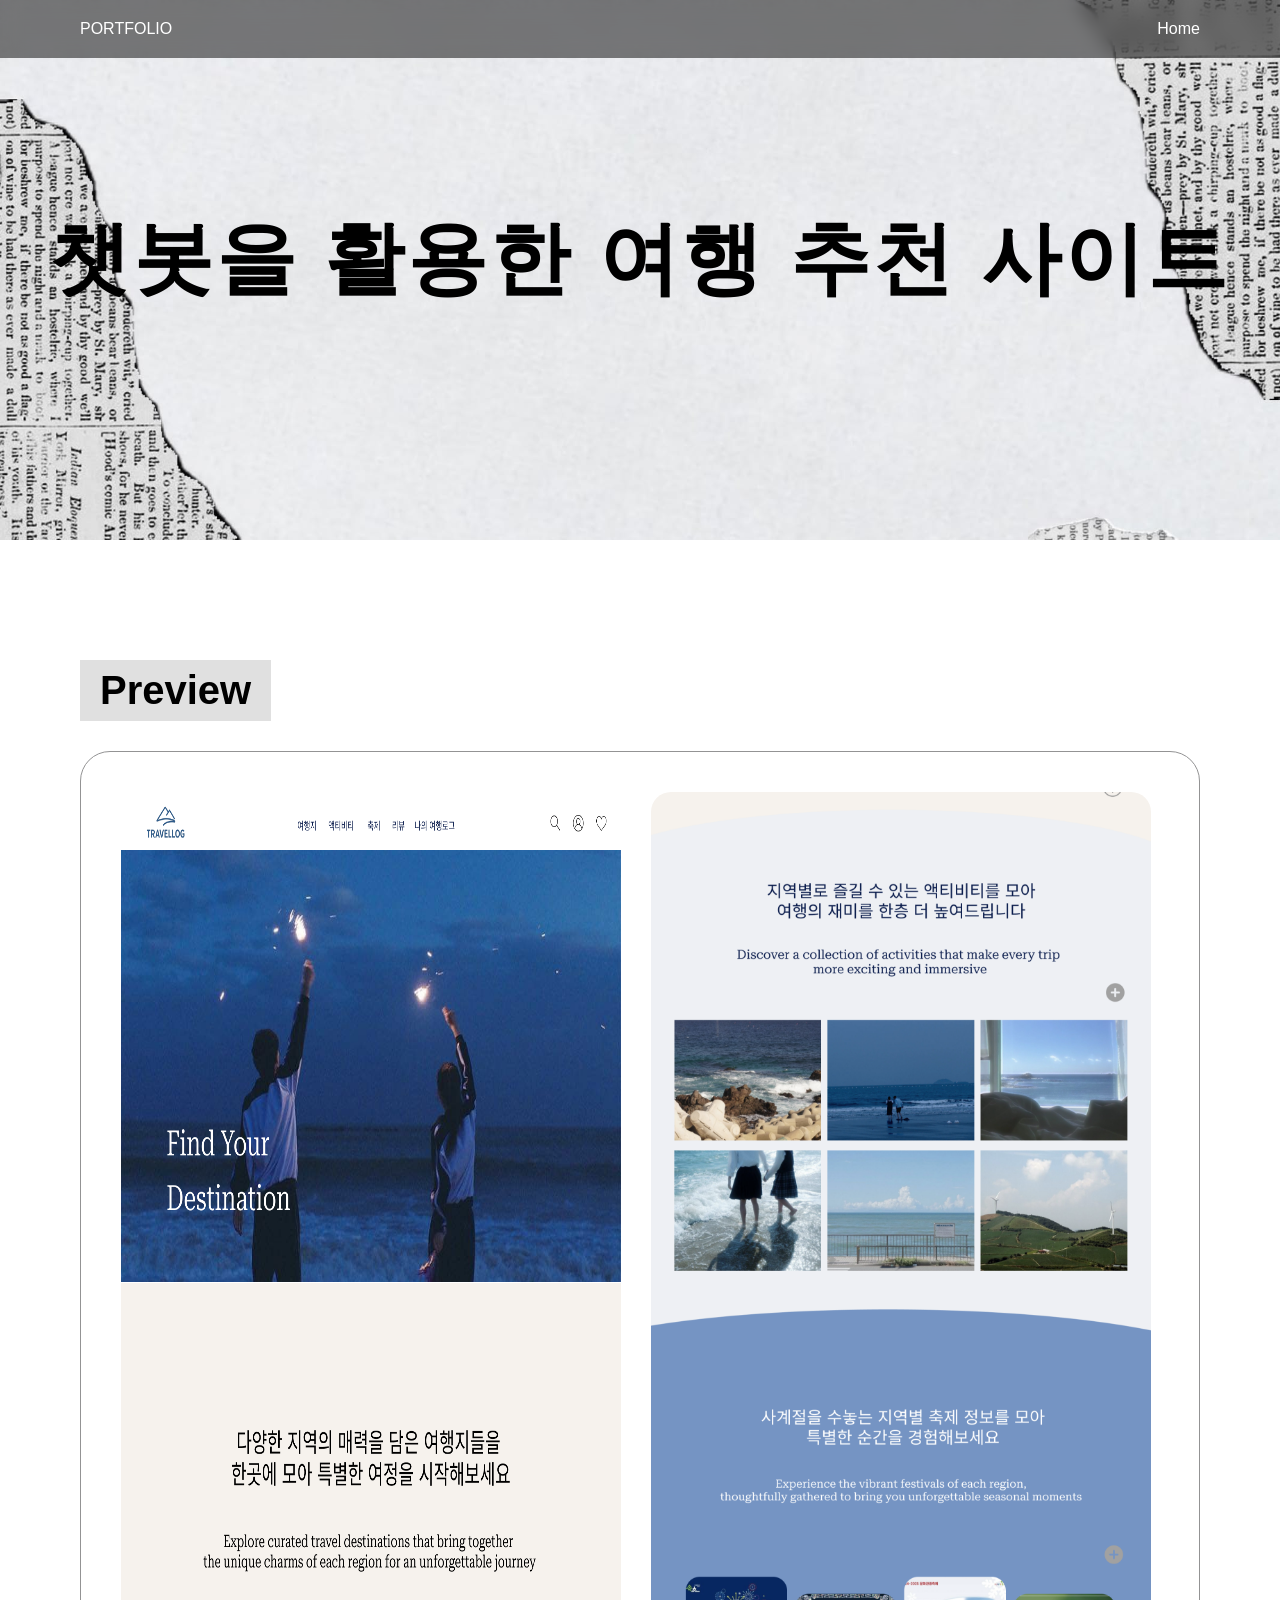
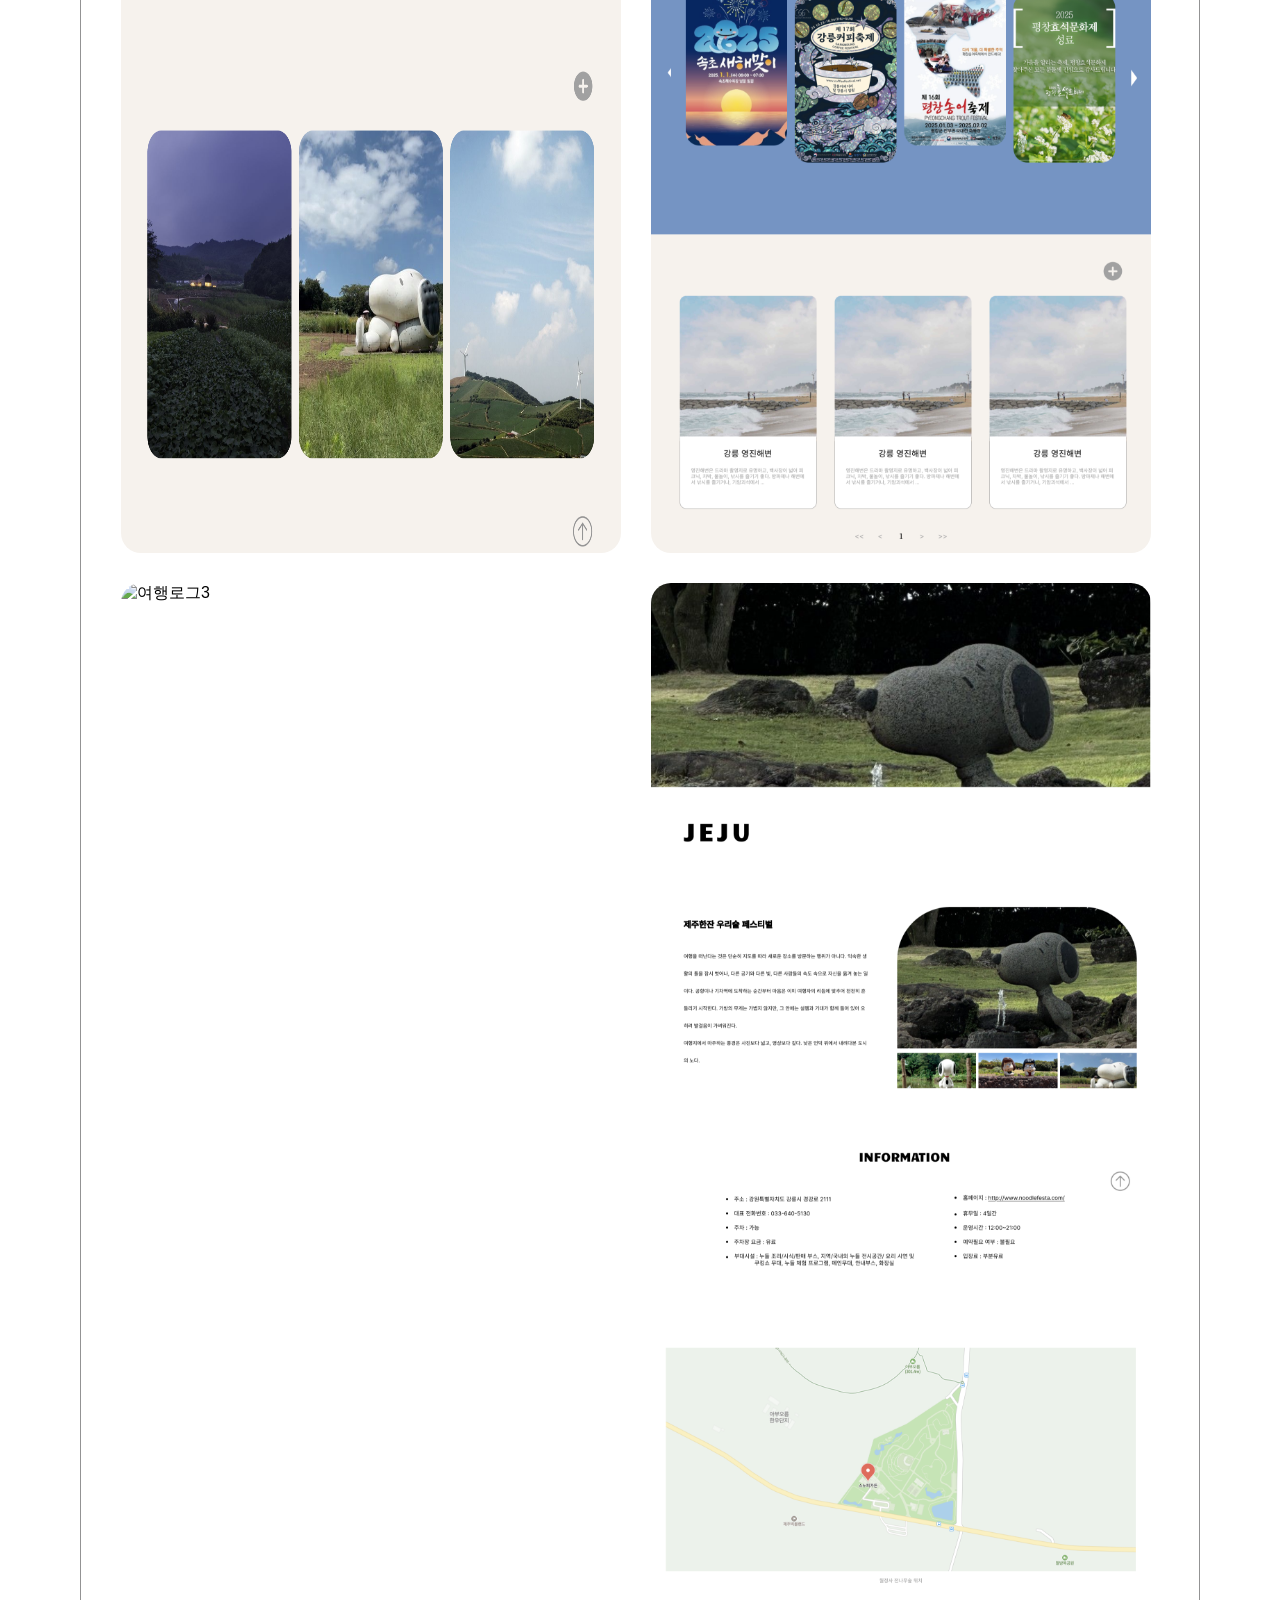
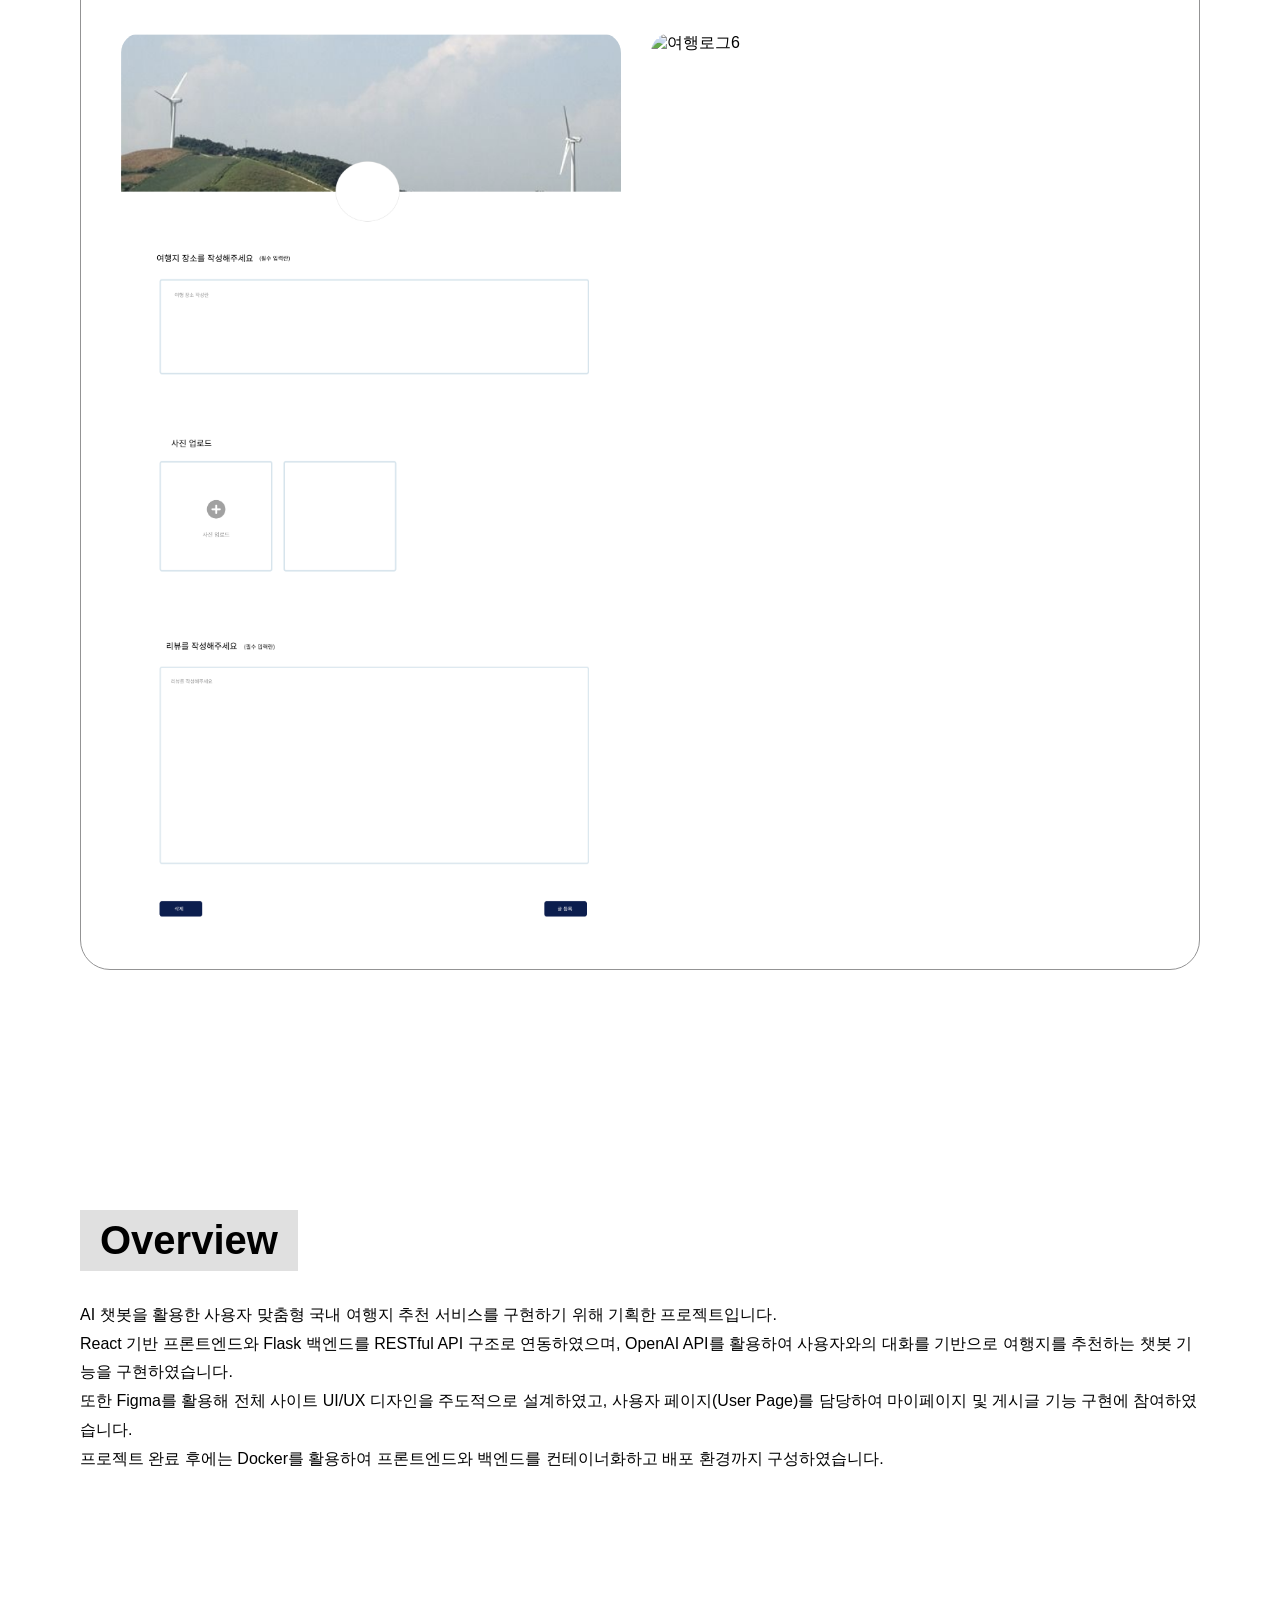
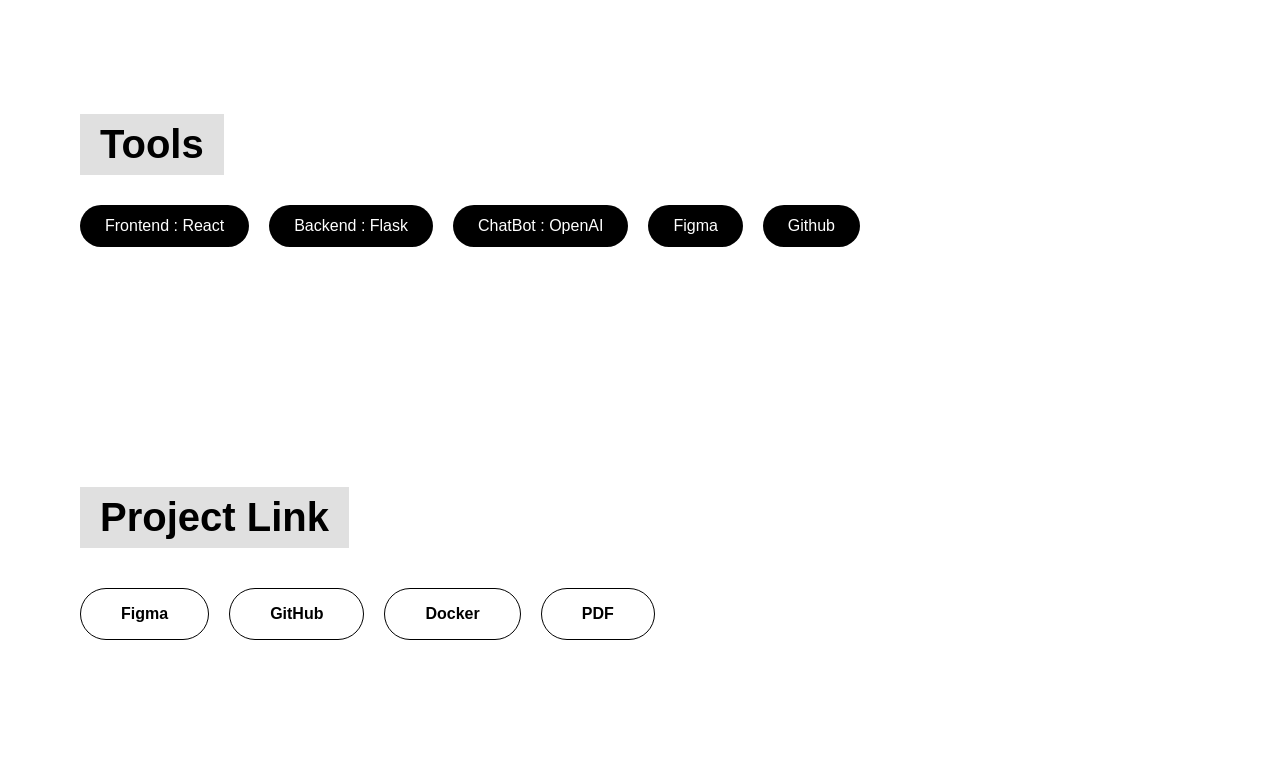
==== project4.html @ c5fc2b21 "first commit" ====
<!DOCTYPE html>
<html lang="ko">

<head>
    <meta charset="UTF-8">
    <meta name="viewport" content="width=device-width, initial-scale=1.0">

    <title>Project 04</title>

    <link rel="stylesheet" href="style.css">
</head>

<body>

    <!-- 헤더 -->
    <header>

        <div class="logo">PORTFOLIO</div>

        <nav>
            <a href="index.html">Home</a>
        </nav>

    </header>
    
    <!-- 프로젝트 메인 -->
  <section class="project-hero">

    <div class="project-text">
      <h1>챗봇을 활용한 여행 추천 사이트</h1>
    </div>

    </section>

    <!-- 프리뷰 -->
    <section class="project-detail">

    <h2><span class=title-box>Preview</span></h2>
    <div class="preview-list">
      <img src="image/travel1.png" alt="여행로그1">
      <img src="image/travel2.PNG" alt="여행로그2">
      <img src="image/travel3.PNG" alt="여행로그3">
      <img src="image/travel4.PNG" alt="여행로그4">
      <img src="image/travel5.PNG" alt="여행로그5">
      <img src="image/travel6.PNG" alt="여행로그6">

    </div>

  </section>


    <!-- 프로젝트 설명 -->
    <section class="project-detail">

        <h2><span class=title-box>Overview</span></h2>

        <p>
        AI 챗봇을 활용한 사용자 맞춤형 국내 여행지 추천 서비스를 구현하기 위해 기획한 프로젝트입니다.<br>
        React 기반 프론트엔드와 Flask 백엔드를 RESTful API 구조로 연동하였으며, OpenAI API를 활용하여 사용자와의 대화를 기반으로 여행지를 추천하는 챗봇 기능을 구현하였습니다.<br>
        또한 Figma를 활용해 전체 사이트 UI/UX 디자인을 주도적으로 설계하였고, 사용자 페이지(User Page)를 담당하여 마이페이지 및 게시글 기능 구현에 참여하였습니다.<br>
        프로젝트 완료 후에는 Docker를 활용하여 프론트엔드와 백엔드를 컨테이너화하고 배포 환경까지 구성하였습니다.
        </p>

    </section>

    <!-- 사용 툴 -->
    <section class="project-detail">

        <h2><span class=title-box>Tools</span></h2>

        <div class="tool-list">
            <span>Frontend : React</span>
            <span>Backend : Flask</span>
            <span>ChatBot : OpenAI</span>
            <span>Figma</span>
            <span>Github</span>
        </div>

    </section>

    <!-- 버튼 영역 -->
  <section class="project-detail">

     <h2><span class=title-box>Project Link</span></h2>

    <div class="project-btn-wrap">

      <!-- 사이트 이동 버튼 -->
       <a href="  https://www.figma.com/design/besPaCXnCo6lkGAqo4NUuo/%EC%97%AC%ED%96%89%EB%A1%9C%EA%B7%B8?node-id=3-4&p=f"
         target="_blank"
         class="project-btn">
         Figma
      </a>

      <a href=" https://github.com/wjsalsrud02-lang/Travel_log.git"
         target="_blank"
         class="project-btn">
         GitHub
      </a>

      <a href=" https://hub.docker.com/r/wjsalsrud/react-frontend"
         target="_blank"
         class="project-btn">
         Docker
      </a>

      <!-- PDF 버튼 -->
      <a href="pdf/travel_log.pdf"
         target="_blank"
         class="project-btn">
         PDF
      </a>

    </div>

  </section>
</body>

</html>
---- style.css ----
*{
  margin:0;
  padding:0;
  box-sizing:border-box;
}

body{
  font-family: 'Pretendard', sans-serif;
}

html{
  scroll-behavior:smooth;
}

header{
  width:100%;
  padding:20px 80px;
  display:flex;
  justify-content:space-between;
  align-items:center;
  position:fixed;
  top:0;
  z-index: 9999;
  background:rgba(0,0,0,0.5);
  backdrop-filter:blur(10px);
}

nav{
  
  display:flex;
  gap:30px;
  
}

.logo{
  color: white;
}

nav a{
  color: white;
  text-decoration:none;
}

.hero{
  font-family: 'Times New Roman', Times, serif;
  height:100vh;
  display:flex;
  justify-content:center;
  align-items:center;
  text-align:center;
  background-image: url('image/mainimage.jpg');
  background-size:cover;
}

.title-box{
  background: #e0e0e0;
  padding: 8px 20px;
  display: inline-block;
}

.hero-text h1{
  
  font-size:120px;
  color: white;
  opacity: 0;
  transform: translateY(40px);
  animation: fadeUp 1.8s ease forwards;
  animation-delay: 0.5s;
}

.hero-text p{
  font-size:40px;
  font-weight: 700;
  color: white;
  opacity: 0;
  transform: translateY(20px);
  animation: fadeUp 1s ease forwards;
}

.about{
  padding:150px 80px;
  display:flex;
  align-items:center;
  gap:80px;
}

.about-image{
  flex:1;
}

.about-image img{
  width:100%;
  max-width:470px;
  border-radius:30px;
  object-fit:cover;
}

.about-content{
  flex:1.2;
}

.about-content h2{
  font-family: 'Times New Roman', Times, serif;
  font-size:60px;
  margin-bottom:30px;
}

.date{
  display:inline-block;
  width:170px;
  font-weight:bold;
}

.intro{
  font-size:18px;
  line-height:1.8;
  margin-bottom:50px;
}

.info-box{
  margin-bottom:40px;
}

.info-box h3{
  font-size:28px;
  margin-bottom:15px;
  color:#939394;
}

.info-box p{
  font-size:17px;
  line-height:1.8;
}

.work,
.contact{
  padding:120px 80px;
}

.work h2,
.contact h2{
    font-family: 'Times New Roman', Times, serif;
  font-size:50px;
  margin-bottom:30px;
}

.work-list{
    display:flex;
    flex-wrap:wrap;
    gap:30px;
    justify-content:center;
}

.card{
  width: 400px;
  background:#222;
  border-radius:20px;
  overflow:hidden;
  text-decoration:none;
  color:white;
  transition:0.3s;
  display:block;
}

.card video{
  width:100%;
  height:220px;
  object-fit:cover;
}

.card:hover{
    transform:translateY(-10px);
}

.card h3{
  padding:20px;
}

.project-hero{
  height:60vh;

  display:flex;
  justify-content:center;
  align-items:center;

  text-align:center;
background-image: url(image/projectimg.jpg);

  background-size:cover;
}

.project-text h1{
  font-size:80px;
  letter-spacing:3px;
  margin-bottom:20px;
  opacity:0;
  animation:fadeUp 1.2s ease forwards;
}

.project-detail{
  padding:120px 80px;
}

.project-detail h2{
  font-family: 'Pretendard', sans-serif;
  font-size:40px;
  margin-bottom:30px;
}

.project-detail p{
  line-height:1.8;
}

.tool-list{
  display:flex;
  gap:20px;
  flex-wrap:wrap;
  color: white;
}

.tool-list span{
  padding:12px 25px;
  background: black;
  border-radius:50px;
}

.preview-list{
  display:flex;
  gap:30px;
  flex-wrap:wrap;
  padding:40px;
  border:1px solid #939394;
  border-radius:30px;
  background: white;
}

.preview-list img{
  width:500px;
  border-radius:20px;
  transition:0.4s ease;
  filter: grayscale(20%);
}

.project-btn-wrap{
  display:flex;
  gap:20px;
  margin-top:40px;
}

.project-btn{
  padding:16px 40px;

  background:white;
  color:black;

  text-decoration:none;

  border-radius:50px;
  border:1px solid black;

  font-size:16px;
  font-weight:600;

  transition:0.35s ease;

  position:relative;
  overflow:hidden;
}

.project-btn:hover{
  background:black;
  color:white;
  transform:translateY(-5px);
}

@keyframes fadeUp {
  from {
    opacity: 0;
    transform: translateY(40px);
  }
  to {
    opacity: 1;
    transform: translateY(0);
  }
}
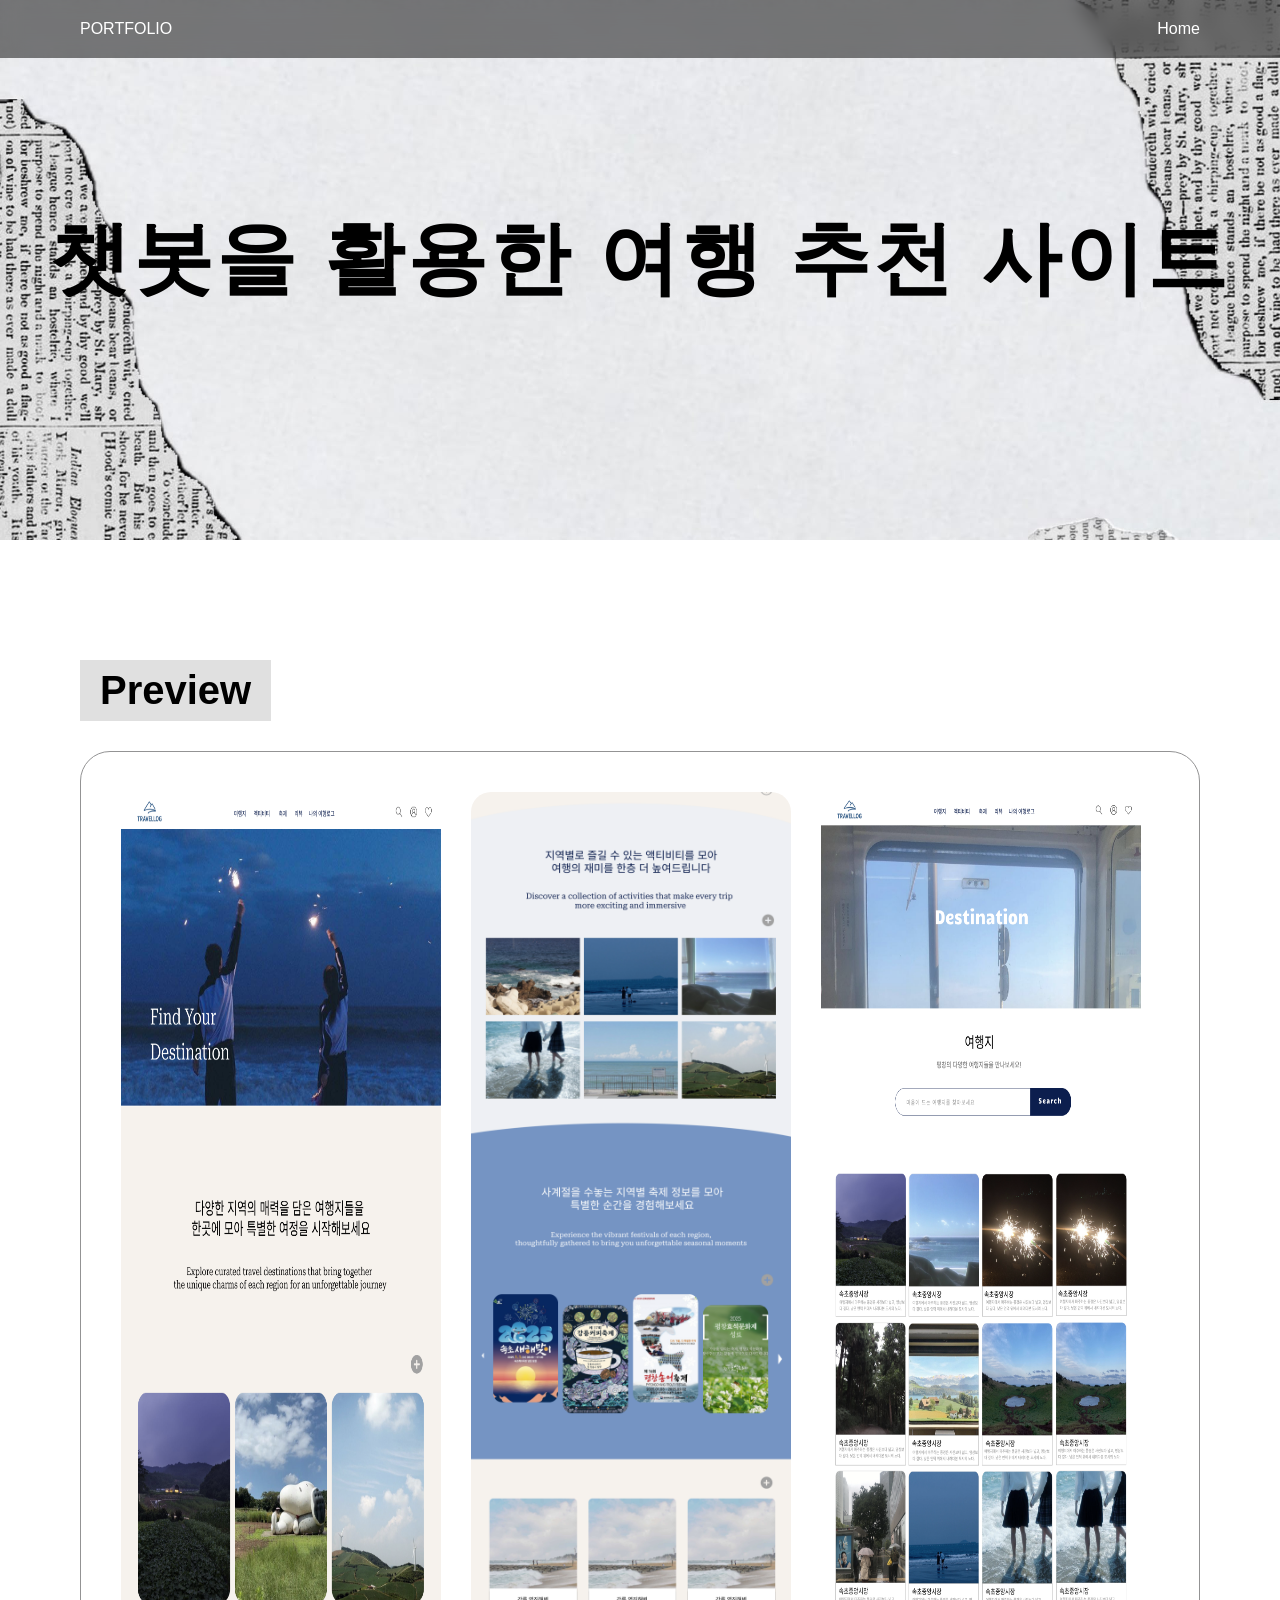
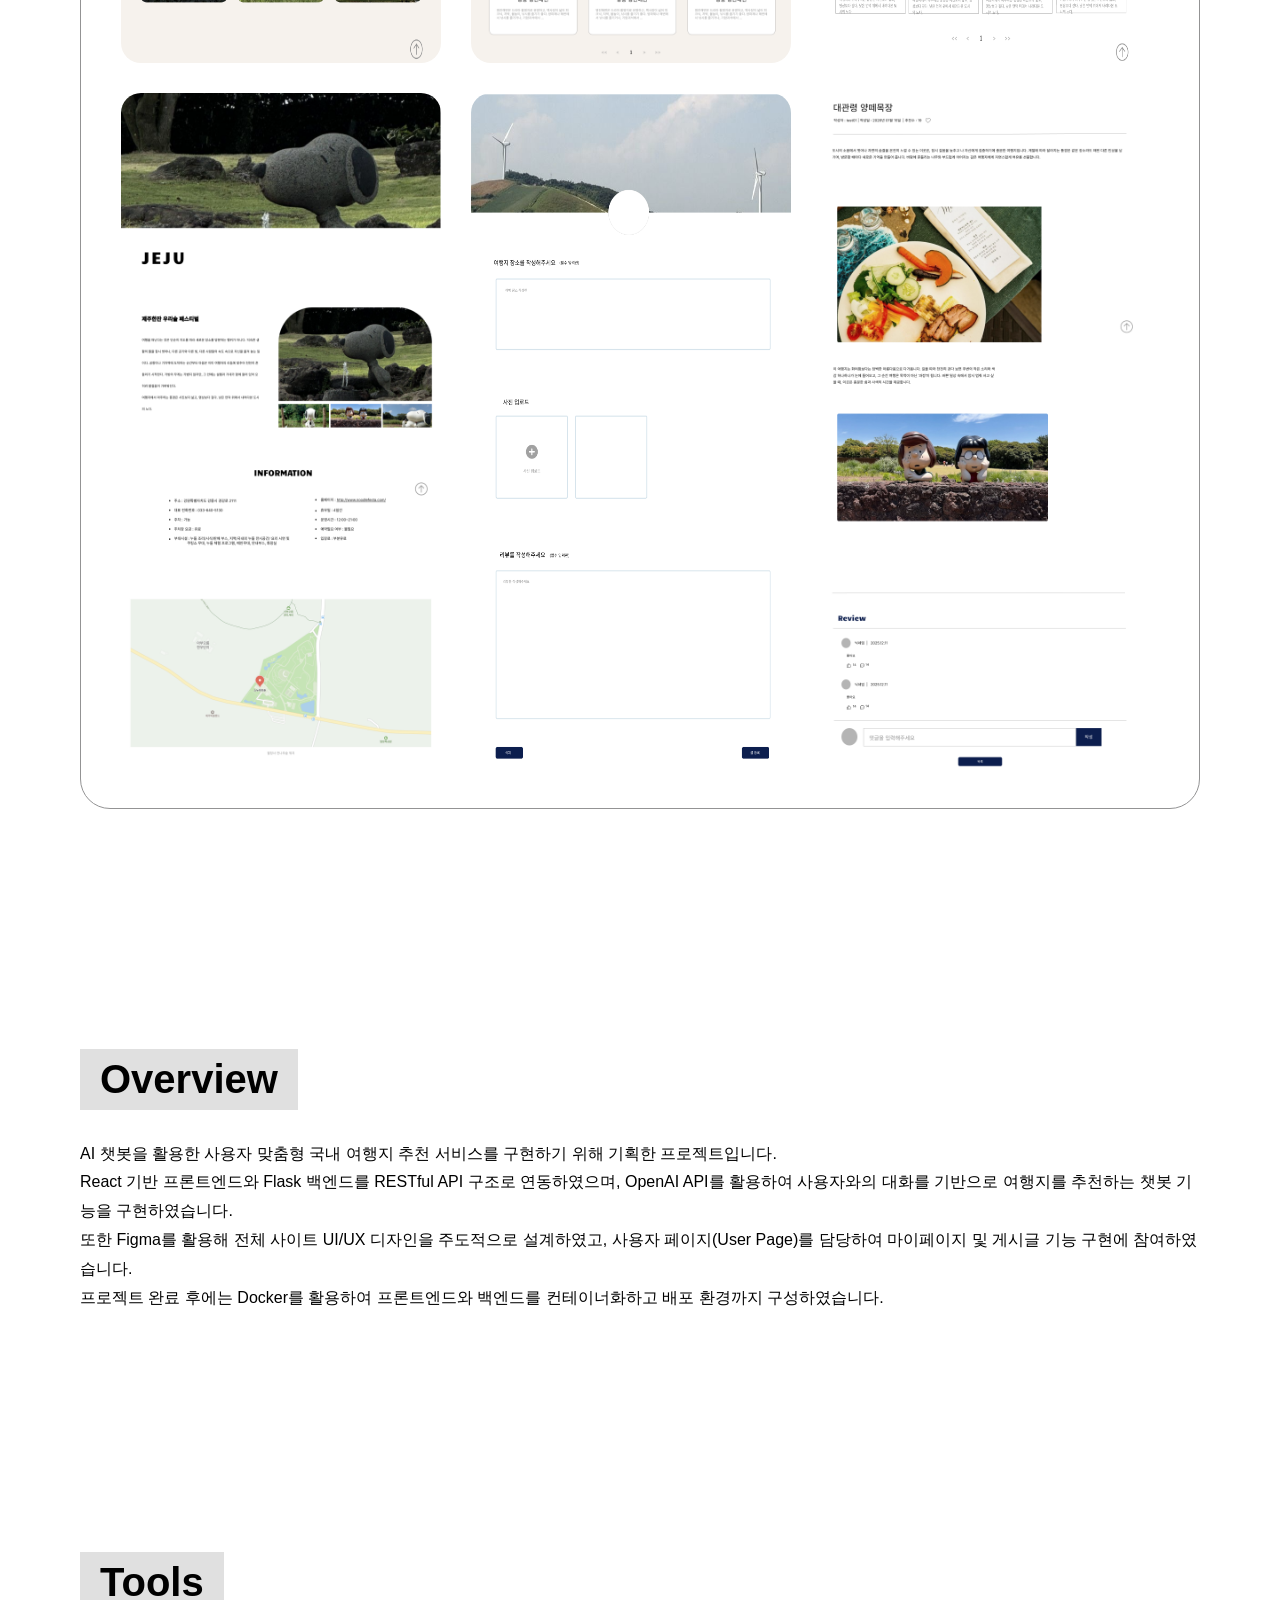
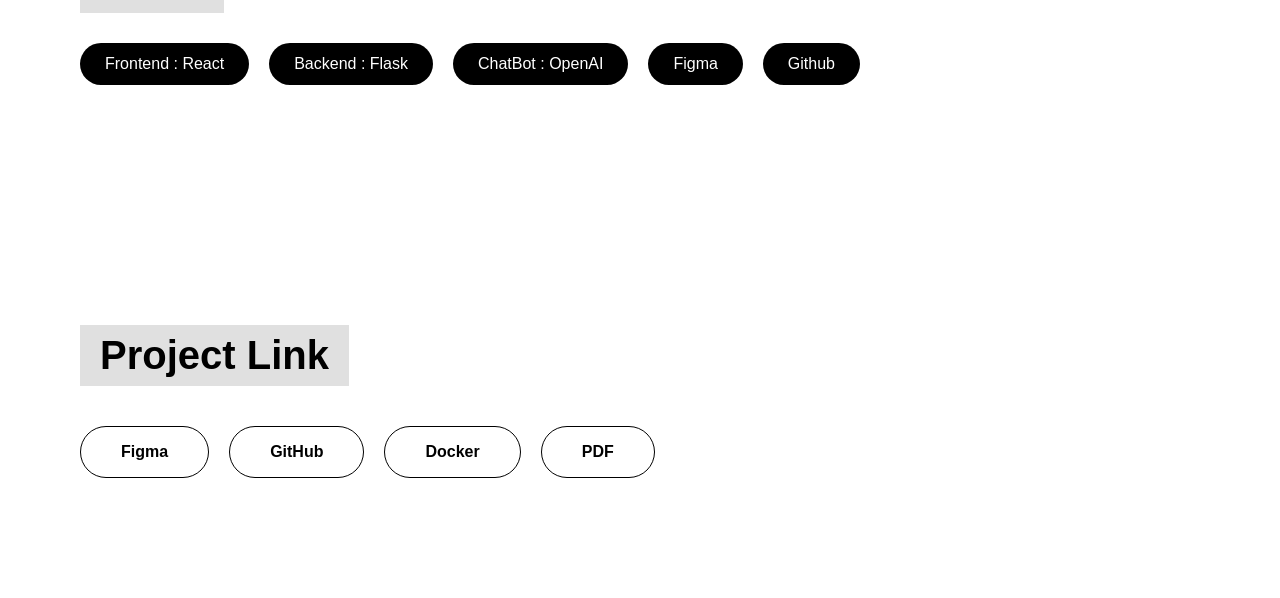
==== commit 4942e70b: "사진 수정" ====
--- a/project4.html
+++ b/project4.html
@@ -39,10 +39,10 @@
     <div class="preview-list">
       <img src="image/travel1.png" alt="여행로그1">
       <img src="image/travel2.PNG" alt="여행로그2">
-      <img src="image/travel3.PNG" alt="여행로그3">
+      <img src="image/travel3.png" alt="여행로그3">
       <img src="image/travel4.PNG" alt="여행로그4">
       <img src="image/travel5.PNG" alt="여행로그5">
-      <img src="image/travel6.PNG" alt="여행로그6">
+      <img src="image/travel6.png" alt="여행로그6">
 
     </div>
 
--- a/style.css
+++ b/style.css
@@ -152,7 +152,7 @@
 }
 
 .card{
-  width: 400px;
+  width: 300px;
   background:#222;
   border-radius:20px;
   overflow:hidden;
@@ -235,7 +235,7 @@
 }
 
 .preview-list img{
-  width:500px;
+  width:320px;
   border-radius:20px;
   transition:0.4s ease;
   filter: grayscale(20%);
